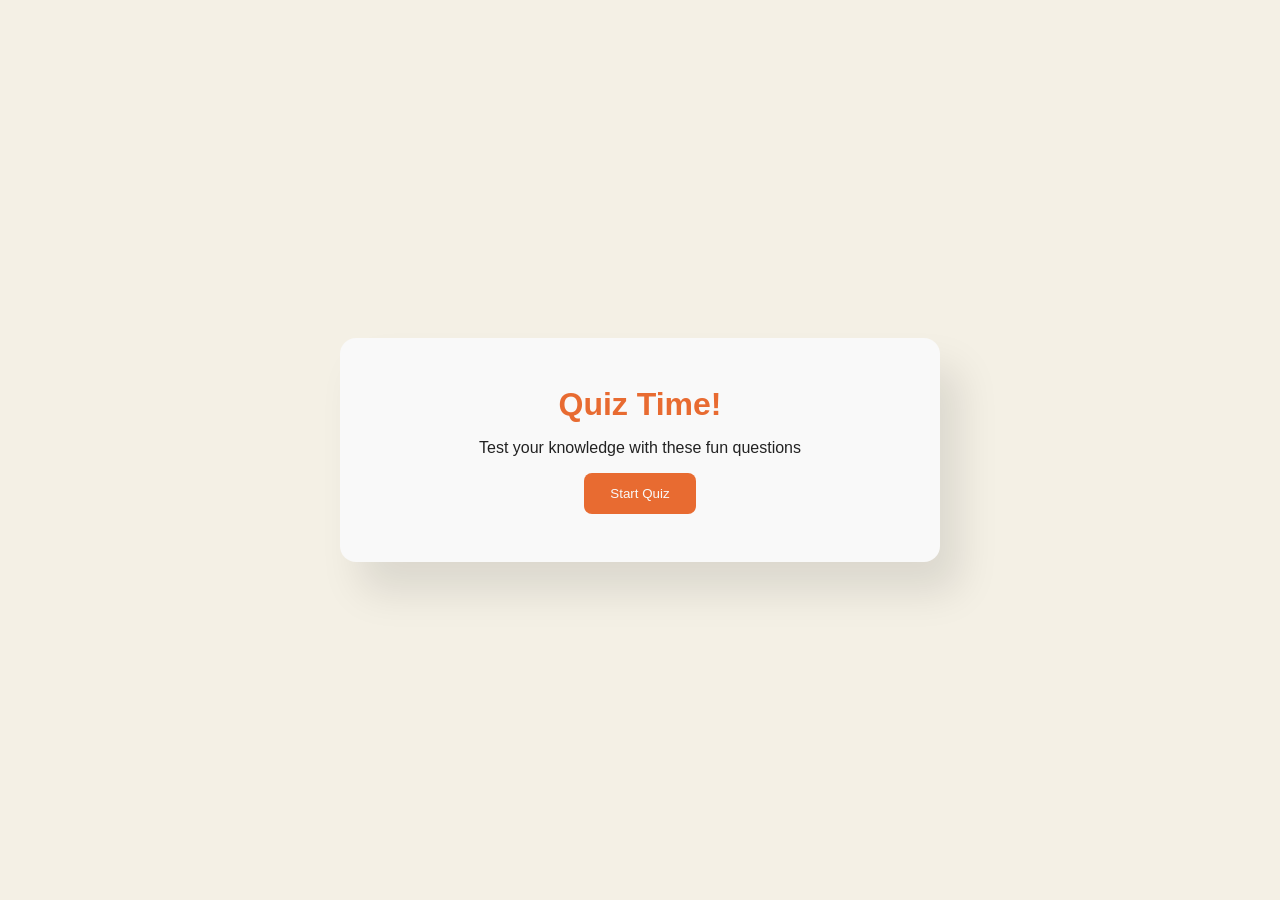
==== quiz-module/index.html @ 7cbe6107 "feat: A Basic Quiz Module with Question & Answer - add basic style - add dummy of list questions" ====
<!DOCTYPE html>
<html lang="en">
<head>
    <meta charset="UTF-8">
    <meta name="viewport" content="width=device-width, initial-scale=1.0">
    <title>Quiz Game</title>
    <link rel="stylesheet" href="style.css">
</head>
<body>
    <div class="container">
        <div id="start-screen" class="screen active">
            <h1>Quiz Time!</h1>
            <p>Test your knowledge with these fun questions</p>
            <button id="start-btn">Start Quiz</button>
        </div>
        <div id="quiz-screen" class="screen">
            <div class="quiz-header">
                <h2 id="question-text">Questions here</h2>
                <div class="quiz-info">
                    <p>Question <span id="current-question">[num]</span> of <span id="total-questions">[num]</span></p>
                    <p>Score: <span id="score"></span></p>
                </div>
            </div>

            <div id="answers-container" class="answers-container">
                <!-- answers will fill up here by js -->
            </div>

            <div class="progress-bar">
                <div id="progress" class="progress"></div>
            </div>
        </div>

        <div id="result-screen" class="screen">
            <h1>Quiz Result</h1>
            <div class="result-info">
                    <p>You scored <span id="final-score">[num]</span> out of <span id="max-score">[num]</span></p>
                    <h2 id="result-message"></h2>
                </div>
            <button id="restart-btn" class="restart-btn">Restart Quiz</button>
        </div>
    </div>

    <script src="index.js"></script>
</body>
</html>
---- quiz-module/style.css ----
/* basic reset */
*{
    margin: 0;
    padding: 0;
    box-sizing: border-box;
}

body{
    background-color: #f4f0e5;
    display: flex;
    justify-content: center;
    align-items: center;
    color: #222222;
    font-family: helvetica, sans serif;
    text-align: center;
    min-height: 100vh;
    padding: 1rem;
}

.container{
    background-color: #f9f9f9;
    width: 100%;
    max-width: 600px;   
    border-radius: 1rem;
    box-shadow: 20px 30px 40px rgba(2, 2, 2, 0.1);
    overflow: hidden;
    position: relative;
}

.screen{
    display: none;
}

.screen.active {
    padding: 3em;
    display:block;
}

#start-screen h1{
    color: #e86b31;
    margin-bottom: 1rem;
    font-weight: bold;
}

button {
    padding: 1em 2em;
    border-radius: 8px;
    background-color: #e86b31;
    border: none;
    color: #f9f9f9;
    margin-top: 1rem;
}

#start-btn:hover, .restart-btn:hover{
    background-color: #f86e2d;
    transform: scale(1.1);
    transition-duration: 200ms;
    transition-delay: 50ms;
    cursor:pointer;
}

.quiz-header{
    margin-bottom:1rem;
}

.quiz-header h2{
    margin-bottom: 1rem;
}


.quiz-info{
    display: flex;
    flex-direction: row;
    justify-content: space-between;
    color: #22222290;
}


.answers-container{
    display: flex;
    flex-direction:column;
    gap: 20px;
    padding: 40px;
    margin-bottom:20px;
}

.answers-btn{
    background-color: #f4f0e5;
    border: #e86b312b 2px double;
    border-radius: 8px;
    padding: 20px;
    text-align: left;
    color: #222;
    font-weight: bolder;
}

.answers-btn:hover{
    background-color: #f86d2d1d;
    border: solid #e86b31;
    cursor: pointer;
}

.answers-btn:active{
    background-color: #e86b31;
    color:#f9f9f9;
}

.answers-btn.correct{
    background-color: rgba(0, 128, 0, 0.21);
    color: green;
    border: 2px solid green;
}
.answers-btn.incorrect{
    background-color: rgba(128, 0, 0, 0.21);
    color: red;
    border: 2px solid red;
}

.progress-bar{
    height: 10px;
    background-color:#f4f0e5;
    border-radius:20px;
    overflow: hidden;
}

.progress{
    height: 100%;
    background-color: #e86b31;
    width:0%;
    transition: width 0.3s ease;
}


/* RESULT SCREEN */

#result-screen h1 {
    color: #e86a33;
    margin-bottom: 30px;
}

.result-info {
    background-color: #f8f0e5;
    border-radius: 10px;
    padding: 20px;
    margin-bottom: 30px;
    border: #e86b312b 2px double;
    box-shadow: 0 30px 40px #2222221A;
}

.result-info p {
    font-size: 1.2rem;
    color: #333;
    margin-bottom: 1rem;
}

#result-message{
    color: #e86b31;
    font-weight: bold;
}



/* RESPONSIVE DESIGN */
@media (max-width:500px){
    .screen.active{
        padding: 1rem;
    }
    
}
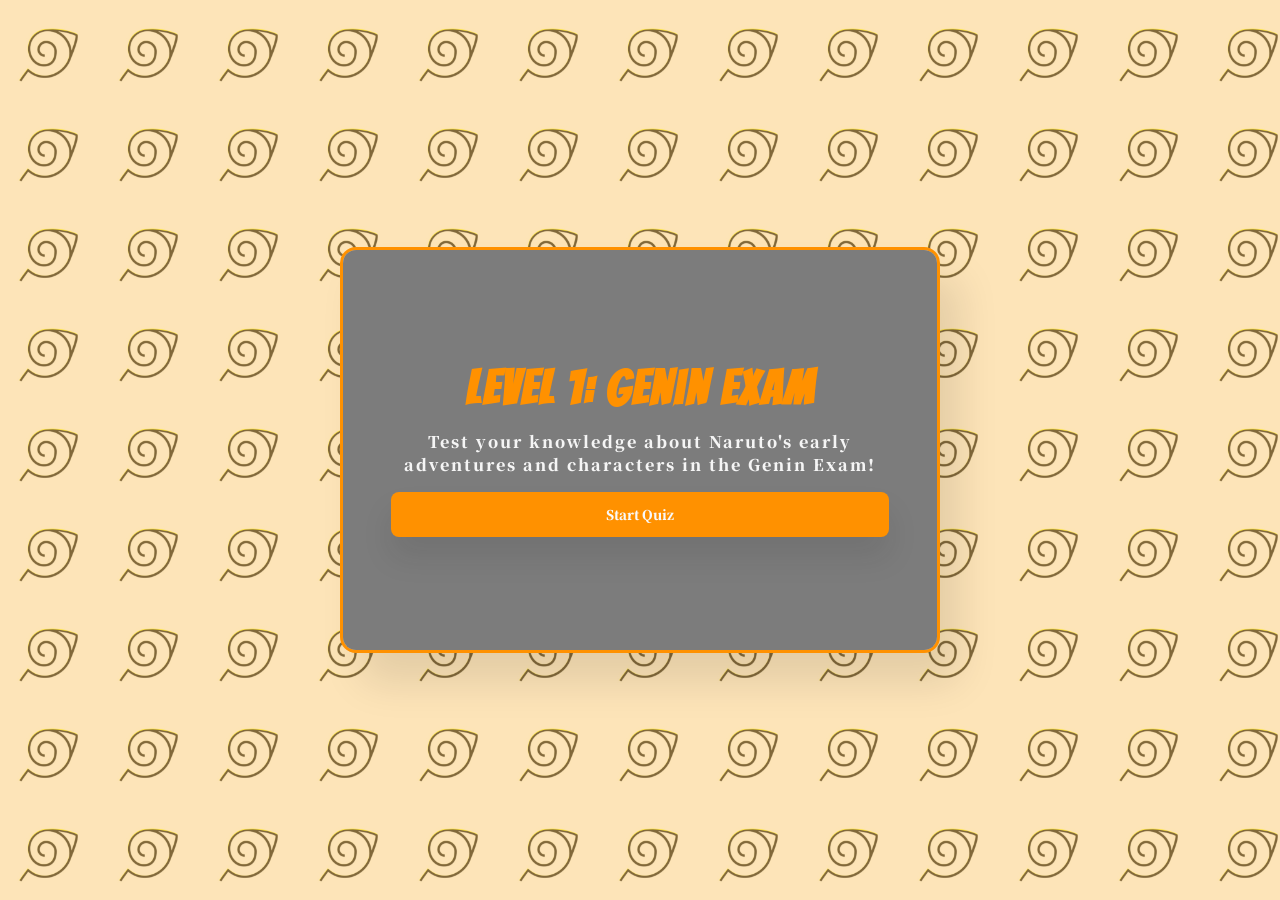
==== commit 074217b8: "feat: add background & title cover, audio feedback, and always start from cover quiz - Implemented u" ====
--- a/quiz-module/index.html
+++ b/quiz-module/index.html
@@ -3,14 +3,19 @@
 <head>
     <meta charset="UTF-8">
     <meta name="viewport" content="width=device-width, initial-scale=1.0">
+    <link rel="icon" type="image/x-icon" href="files/Konohagakure.svg">
+    <link rel="preconnect" href="https://fonts.googleapis.com">
+    <link rel="preconnect" href="https://fonts.gstatic.com" crossorigin>
+    <link href="https://fonts.googleapis.com/css2?family=Bangers&family=Noto+Serif+JP:wght@200..900&family=Poppins:wght@400;600;800&display=swap" rel="stylesheet">
+    <link href="files/ninja-naruto/njnaruto.ttf" rel="stylesheet">
     <title>Quiz Game</title>
     <link rel="stylesheet" href="style.css">
 </head>
 <body>
-    <div class="container">
+    <div id="container" class="container">
         <div id="start-screen" class="screen active">
-            <h1>Quiz Time!</h1>
-            <p>Test your knowledge with these fun questions</p>
+            <h1 id="title-quiz">Quiz Time!</h1>
+            <p id="description-quiz">Test your knowledge with these fun questions</p>
             <button id="start-btn">Start Quiz</button>
         </div>
         <div id="quiz-screen" class="screen">
@@ -25,7 +30,10 @@
             <div id="answers-container" class="answers-container">
                 <!-- answers will fill up here by js -->
             </div>
-
+            <div class="navigation">
+                <button id="prev" class="prev-btn">Previous</button>
+                <button id="skip" class="skip-btn">Skip</button>
+            </div>
             <div class="progress-bar">
                 <div id="progress" class="progress"></div>
             </div>
@@ -33,11 +41,15 @@
 
         <div id="result-screen" class="screen">
             <h1>Quiz Result</h1>
-            <div class="result-info">
+            <div id="result-info" class="result-info">
                     <p>You scored <span id="final-score">[num]</span> out of <span id="max-score">[num]</span></p>
                     <h2 id="result-message"></h2>
-                </div>
-            <button id="restart-btn" class="restart-btn">Restart Quiz</button>
+            </div>
+            <div class="result-navigation">
+                <button id="restart-btn" class="restart-btn">Restart Quiz</button>
+                <button id="home-btn" class="home-btn">Home</button>
+                <button id="next-quiz-btn" class="next-btn">Next Quiz</button>
+            </div>
         </div>
     </div>
 
--- a/quiz-module/style.css
+++ b/quiz-module/style.css
@@ -1,4 +1,3 @@
-
 /* basic reset */
 *{
     margin: 0;
@@ -8,18 +7,64 @@
 
 body{
     background-color: #f4f0e5;
+    background-image: url(files/konoha.gif);
+    background-size:100px;
+    background-repeat: repeat;
     display: flex;
     justify-content: center;
     align-items: center;
     color: #222222;
-    font-family: helvetica, sans serif;
+    font-family: 'Bangers', sans serif;
     text-align: center;
     min-height: 100vh;
     padding: 1rem;
+    animation: gerakLatar 10s linear infinite; 
+    position: relative;
+}
+
+body::before {
+    content: "";
+    position: absolute;
+    top: 0;
+    left: 0;
+    width: 100%;
+    height: 100%;
+    z-index: -1;
+    background-color: rgba(255, 206, 115, 0.5);
+}
+
+/* Keyframes untuk animasi latar belakang */
+@keyframes gerakLatar {
+    from { background-position: 0 0; }
+    to { background-position: 100px 100px; }
+}
+#start-screen{
+    transition: background-image 0.5s ease-in-out;
+    background-repeat: no-repeat;
+    position: relative;
+    background-size: cover;
+    background-position: center;
+    z-index: 0;
+    color: #f5f5f5;
+    min-height: 400px;
+    padding: auto 3em;
+}
+
+/* Ini adalah lapisan overlay-nya */
+#start-screen::before {
+    content: "";
+    position: absolute;
+    top: 0;
+    left: 0;
+    width: 100%;
+    height: 100%;
+    background-color: rgba(0, 0, 0, 0.5); 
+    z-index: -1;
 }
 
 .container{
     background-color: #f9f9f9;
+    border: 3px solid #FF9100;
     width: 100%;
     max-width: 600px;   
     border-radius: 1rem;
@@ -30,33 +75,90 @@
 
 .screen{
     display: none;
+    position: relative;
+    z-index: 1;
 }
 
 .screen.active {
     padding: 3em;
-    display:block;
+    display: flex; /* Atau pakai grid */
+    flex-direction: column;
+    justify-content: center;
+}
+
+#quiz-screen{
+    background-color: #f9f9f9;
 }
 
 #start-screen h1{
-    color: #e86b31;
+    color: #FF9100;
     margin-bottom: 1rem;
     font-weight: bold;
+    font-size: clamp(2rem, 5vw, 3rem);
 }
 
 button {
     padding: 1em 2em;
     border-radius: 8px;
-    background-color: #e86b31;
+    background-color: #FF9100;
     border: none;
     color: #f9f9f9;
     margin-top: 1rem;
-}
-
-#start-btn:hover, .restart-btn:hover{
+    transition: all 0.2s ease;
+    box-shadow: #2222221A 0px 20px 30px;
+    font-family: 'Noto Serif JP', sans-serif;
+    font-weight: 900;
+
+}
+button:hover {
+    background-color: #e36327;
+    cursor: pointer;
+    transform: scale(1.02);
+}
+
+#start-screen p {
+    font-family: 'Noto Serif JP', sans-serif;
+    font-weight: 900;
+    font-size: clamp(0.8rem, 3vw, 1rem);
+    letter-spacing: 2px;
+}
+
+.result-navigation{
+    display: flex;
+    justify-content: center;
+    gap: 1rem;
+}
+
+@media screen and (max-width: 500px){
+    .result-navigation{
+        flex-direction: column;
+        gap: 0rem;
+    }
+}
+
+.prev-btn, .restart-btn{
+    background-color: transparent;
+    border: 2px solid #FF9100;
+    color: #FF9100;
+    transition: all 0.2s ease;
+}
+.prev-btn:hover, .restart-btn:hover{
+    background-color: #e86a331d;
+    cursor: pointer;
+    transform: scale(1.1);
+}
+
+.skip-btn{
+    margin-left: auto;
+    
+}
+
+#start-btn, .skip-btn, .next-btn{
+    transition: all 0.2s ease;
+}
+#start-btn:hover, .skip-btn:hover, .next-btn:hover{
     background-color: #f86e2d;
     transform: scale(1.1);
-    transition-duration: 200ms;
-    transition-delay: 50ms;
     cursor:pointer;
 }
 
@@ -65,7 +167,7 @@
 }
 
 .quiz-header h2{
-    margin-bottom: 1rem;
+    margin-bottom: 2rem;
 }
 
 
@@ -80,29 +182,29 @@
 .answers-container{
     display: flex;
     flex-direction:column;
-    gap: 20px;
-    padding: 40px;
-    margin-bottom:20px;
+    gap: 12px;
 }
 
 .answers-btn{
-    background-color: #f4f0e5;
-    border: #e86b312b 2px double;
+    background-color: #FFF8E1;
+    
+    border: 2px solid #e0d0b0;
     border-radius: 8px;
     padding: 20px;
     text-align: left;
     color: #222;
-    font-weight: bolder;
+    font-weight: 700;
+    transition: all 0.2s ease;
 }
 
 .answers-btn:hover{
-    background-color: #f86d2d1d;
-    border: solid #e86b31;
+    background-color: #fff1c1;
+    border: solid #FF9100;
     cursor: pointer;
 }
 
 .answers-btn:active{
-    background-color: #e86b31;
+    background-color: #FF9100;
     color:#f9f9f9;
 }
 
@@ -126,7 +228,7 @@
 
 .progress{
     height: 100%;
-    background-color: #e86b31;
+    background-color: #FF9100;
     width:0%;
     transition: width 0.3s ease;
 }
@@ -144,8 +246,14 @@
     border-radius: 10px;
     padding: 20px;
     margin-bottom: 30px;
-    border: #e86b312b 2px double;
+    border: #FF91002b 2px double;
     box-shadow: 0 30px 40px #2222221A;
+}
+
+h1, h2, #title-quiz, #result-message {
+    font-family: 'Bangers', cursive;
+    letter-spacing: 2px; 
+    font-weight: normal; 
 }
 
 .result-info p {
@@ -155,16 +263,36 @@
 }
 
 #result-message{
-    color: #e86b31;
     font-weight: bold;
 }
 
-
-
+.navigation{
+    display: flex;
+    flex-direction: row;
+    justify-content: space-between;
+    margin: 20px 0;
+}
+
+
+
+.fail-theme{
+    background-color: #ff011628;
+    color: #e62222;
+    border: 2px solid #e62222;
+}
+
+.home-btn{
+    background-color: #1A237E;
+    display: none;
+}
+
+.home-btn:hover{
+    background-color: rgb(59, 59, 209);
+}
 /* RESPONSIVE DESIGN */
 @media (max-width:500px){
     .screen.active{
-        padding: 1rem;
+        padding: 1.5rem;
     }
     
-}+}
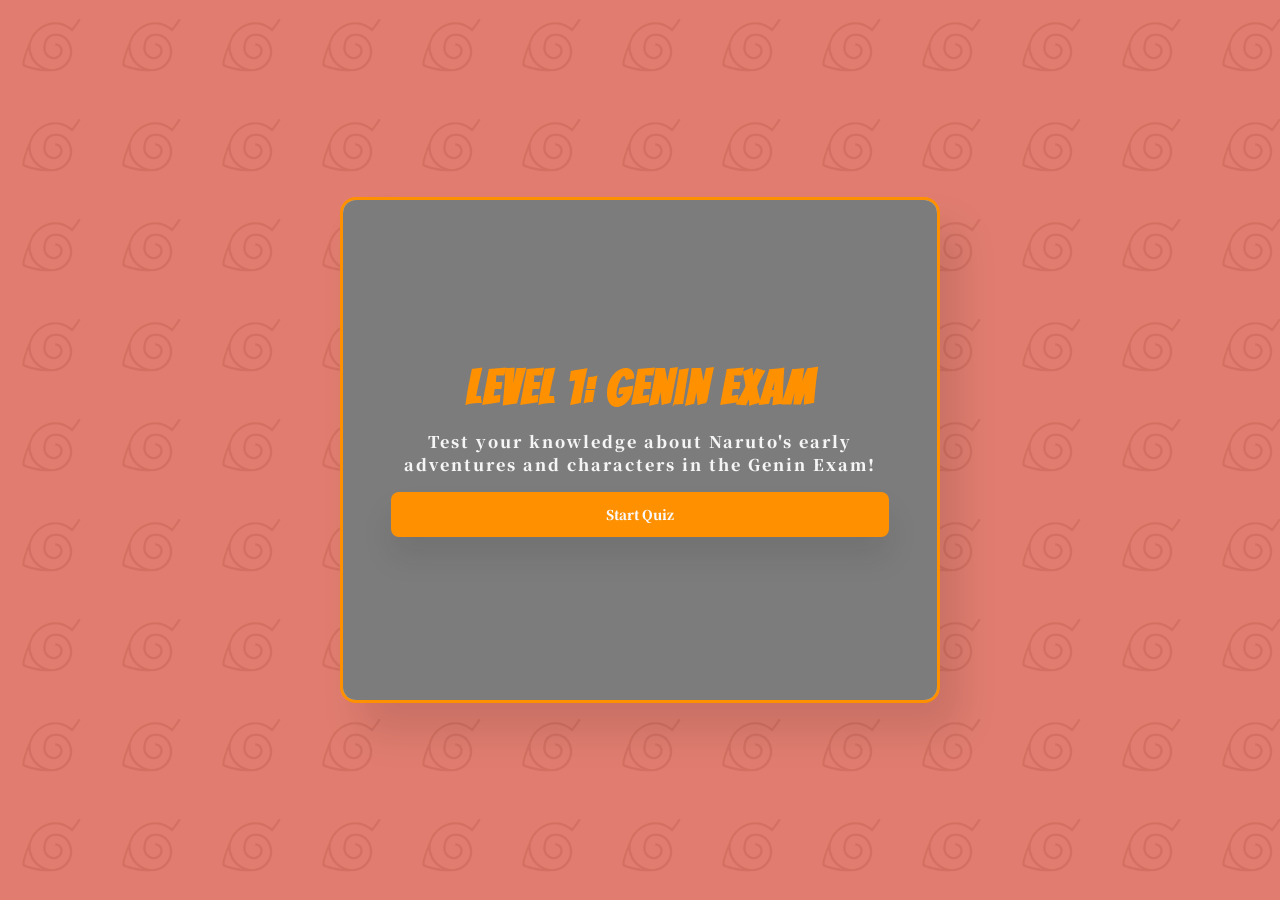
==== commit f9290ed2: "feat: new homepage for module catalog, fix route for files - style: change background body color to " ====
--- a/quiz-module/index.html
+++ b/quiz-module/index.html
@@ -3,13 +3,13 @@
 <head>
     <meta charset="UTF-8">
     <meta name="viewport" content="width=device-width, initial-scale=1.0">
-    <link rel="icon" type="image/x-icon" href="files/Konohagakure.svg">
+    <link rel="icon" type="image/x-icon" href="./files/Konohagakure.svg">
     <link rel="preconnect" href="https://fonts.googleapis.com">
     <link rel="preconnect" href="https://fonts.gstatic.com" crossorigin>
     <link href="https://fonts.googleapis.com/css2?family=Bangers&family=Noto+Serif+JP:wght@200..900&family=Poppins:wght@400;600;800&display=swap" rel="stylesheet">
-    <link href="files/ninja-naruto/njnaruto.ttf" rel="stylesheet">
+    <link href="./files/ninja-naruto/njnaruto.ttf" rel="stylesheet">
     <title>Quiz Game</title>
-    <link rel="stylesheet" href="style.css">
+    <link rel="stylesheet" href="./style.css">
 </head>
 <body>
     <div id="container" class="container">
@@ -53,6 +53,6 @@
         </div>
     </div>
 
-    <script src="index.js"></script>
+    <script src="./index.js"></script>
 </body>
 </html>
--- a/quiz-module/style.css
+++ b/quiz-module/style.css
@@ -6,10 +6,7 @@
 }
 
 body{
-    background-color: #f4f0e5;
-    background-image: url(files/konoha.gif);
-    background-size:100px;
-    background-repeat: repeat;
+    background-color: rgba(203, 29, 6, 0.6);
     display: flex;
     justify-content: center;
     align-items: center;
@@ -18,7 +15,6 @@
     text-align: center;
     min-height: 100vh;
     padding: 1rem;
-    animation: gerakLatar 10s linear infinite; 
     position: relative;
 }
 
@@ -30,7 +26,12 @@
     width: 100%;
     height: 100%;
     z-index: -1;
-    background-color: rgba(255, 206, 115, 0.5);
+    background-image: url(files/konoha.gif);
+    opacity: 0.05;
+    background-size:100px;
+    background-repeat: repeat;
+    animation: gerakLatar 10s linear infinite; 
+
 }
 
 /* Keyframes untuk animasi latar belakang */
@@ -46,7 +47,7 @@
     background-position: center;
     z-index: 0;
     color: #f5f5f5;
-    min-height: 400px;
+    min-height: 500px;
     padding: auto 3em;
 }
 
